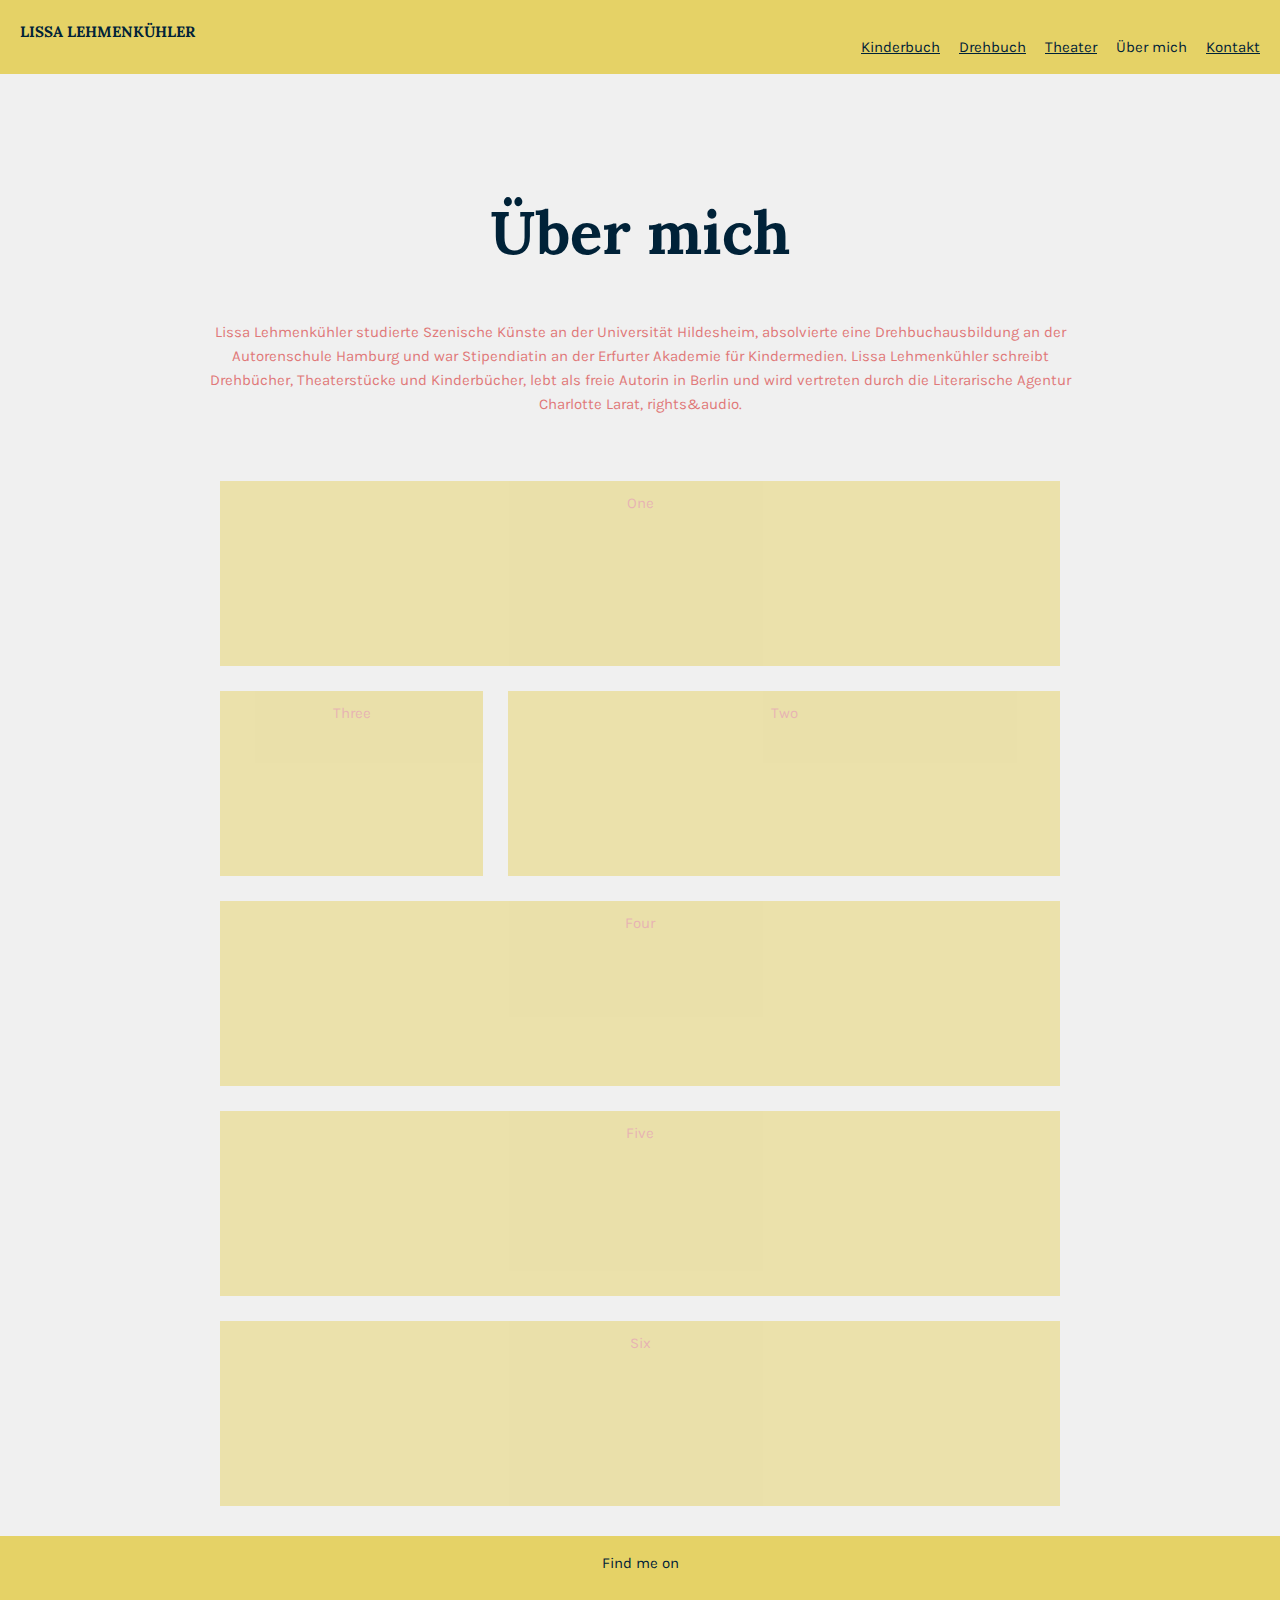
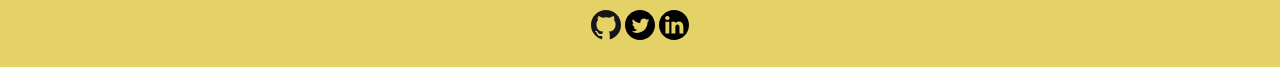
==== about.html @ 42786f89 "Initial commit" ====
<!DOCTYPE html>
<html>
<head>
    <meta charset="utf-8">
    <meta name="viewport" content="width=device-width, initial-scale=1">
    <title>Berit Stange - About</title>
    <link rel="icon" type="image/png" href="img/favicon-32x32.png" sizes="32x32" />
    <link href="https://fonts.googleapis.com/css2?family=Karla:wght@400;700&family=Lora:wght@700&display=swap" rel="stylesheet"> 
    <link rel="stylesheet" type="text/css" href="css/styles.css">
</head>
<body>
        <header class="page-header clear">
            <a href="index.html" class="page-header__item logo">LISSA LEHMENKÜHLER</a>
<!--            <div class="clear"></div>-->
            <nav  class="main-navigation page-header__item">
                <ul role="menubar" class="navigation-list">
                    <li role="presentation">
                        <a href="mosaic.html" role="menuitem" class="navigation-list__item">Kinderbuch</a>
                    </li>
                    <li role="presentation">
                        <a href="work.html" role="menuitem" class="navigation-list__item ">Drehbuch</a>
                    </li>
                    <li role="presentation">
                        <a href="mosaic.html" role="menuitem" class="navigation-list__item">Theater</a>
                    </li>
                    <li role="presentation">
                        <a href="about.html" role="menuitem" class="navigation-list__item navigation-list__item--active">Über mich</a>
                    </li>
                    <li role="presentation">
                        <a href="contact.html" role="menuitem" class="navigation-list__item">Kontakt</a>
                    </li>
                </ul>
            </nav>
        </header>
        <main class="main-content">
            <div class="main-content__center">
                <h1>Über mich</h1>
                <p>Lissa Lehmenkühler studierte Szenische Künste an der Universität Hildesheim, absolvierte eine Drehbuchausbildung an der Autorenschule Hamburg und war Stipendiatin an der Erfurter Akademie für Kindermedien. Lissa Lehmenkühler schreibt Drehbücher, Theaterstücke und Kinderbücher, lebt als freie Autorin in Berlin und wird vertreten durch die Literarische Agentur Charlotte Larat, rights&audio.</p>
            </div>
            <div class="wrapper">
              <div class="one">One</div>
              <div class="two">Two</div>
              <div class="three">Three</div>
              <div class="four">Four</div>
              <div class="five">Five</div>
              <div class="six">Six</div>
            </div>
        </main>
        <footer class="page-footer">
            <p>Find me on</p>
            <div>
              <!-- Github logo -->
              <img src="img/icon-github.svg" alt="github">
              <!-- Twitter logo -->
              <img src="img/icon-twitter.svg" alt="twitter">
              <!-- LinkedIn logo -->
              <img src="img/icon-linkedin.svg" alt="linkedin">
            </div>
        </footer>
<!--        <script src="js/tota11y.min.js"></script>-->
</body>
</html>
---- css/styles.css ----
:root {
  --primary-color: #e5d266;
  --secondary-color: #e07878;
  --dark-color: #002238;
  --light-color: #f0f0f0;  
  --font-sans: 'Karla', sans-serif; 
  --font-serif: 'Lora', serif; 
  --font-big: 60px;  
  --font-medium: 30px;  
  --font-small: 15px;
  --font-heavy: 700;
  --font-light: 400;  
}

* {
  box-sizing: border-box;
}

body {
  font-family: var(--font-sans);
  font-weight: var(--font-light);
  font-size: var(--font-small);
  line-height: 1.6;
  background-color: var(--light-color);
  color: var(--secondary-color);
  margin: 0 auto;
}

h1 {
  font-family: var(--font-serif);
  font-size:  var(--font-big);
  font-weight: var(--font-heavy);
  color: var(--dark-color);
}

h2 {
  font-family: var(--font-serif);
  font-size: var(--font-medium);
  font-weight: var(--font-heavy);
  color: var(--primary-color);
}

h3 {
  font-family: var(--font-serif);
  font-size: var(--font-small);
  font-weight: var(--font-heavy);
  color: var(--primary-color);
}

div {
  padding: 10px; 
  margin: 10px; 
}

a {
  color: var(--dark-color);
}

a:visited {
/*  color: var(--secondary-color);*/
}

a:hover, a:focus {
  text-decoration: none;
}

a:active {
/*  color: var(--secondary-color);*/
}

button,
.button  {
  /* overwrites browser defaults and resets the border ---------------2020.12.15*/
  border: none;
  display: inline-block;
  font-family: inherit;
  background-color: var(--secondary-color);
  color: var(--dark-color);
  text-decoration: none;
  padding: 10px;
  margin: 10px;
  border-radius: 3px;
  transition: 0.2s opacity;
}

button:hover, 
button:focus,
.button:hover,
.button:focus  {
  cursor: pointer;
  opacity: 0.8;
}

.button__secondary {
  background-color: var(--primary-color);
  opacity: 0.5;
  color: var(--dark-color);
}

.navigation-list__item--active {
  text-decoration: none;
}

.logo {
/*    width: 250px;*/
    color: var(--dark-color);
    font-family: var(--font-serif);
    font-size: var(--font-small);
    font-weight: var(--font-heavy);
    text-decoration: none;
/*    position: relative;*/
/*    top: 5px;*/
/*    object-position: center;*/
}

/* -------------------------------2020-12-12----*/

.profile__portrait {
  float: left;
  width: 100%;
/*  margin-right: 400px;*/
/*  margin-left: 100px;  */
  margin-top: 100px;
  border-radius: 50%;
}

.profile {
  max-width: 80%;
  margin: 0 auto;
  display: flex;
  justify-content: center;
  min-height: 70vh;
  display: grid;
  grid-template-columns: 1fr 2fr;
}

.profile__text {
    flex: 1 1 100px;
/*    max-width: 600px;*/
    display: block;
    vertical-align: middle;
}

.profile__text p {
    font-size: var(--font-small);
}

.page-header {
  background-color: var(--primary-color);
  display: flex;
  width: 100%;
  padding: 20px;
  padding-bottom: 0px;
/*  border-bottom: 1px solid;*/
  border-color: var(--primary-color); 
}

.page-header a {
/*    color: var(--dark-color);*/
}

.page-header__item {
/*  flex: 0 1 200px;*/
}

.page-header__item:last-child {
  flex-grow: 1;
  text-align: right;
}

.navigation-list {
  list-style-type: none;
}

.navigation-list li {
  display: inline-block;
  margin-left: 15px;
}

/* ------------------------------------center content about.html----*/

.main-content {
    max-width: 900px;
    margin: 0 auto;
    text-align: center;
    padding-top: 20px;
/*    padding-bottom: 20px;*/
    min-height: 80vh;
}
.main-content__table{
    margin: 0 auto;
}
.main-content__center {
    width: 100%;
/*    max-width: 600px;*/
    margin: 0 auto;
/*    text-align: center;*/
    padding-top: 50px;
    padding-bottom: 20px;
/*    min-height: 80vh;*/
/*    vertical-align: middle;*/
}
/* ------------------------------------footer----*/
.page-footer {
    display: flex;
    flex-direction: column;
    text-align: center;
    background-color: var(--primary-color);
    color: var(--dark-color);
    width: 100%;
}

/* ---------------start grid fallback */

.grid__item {
     display: inline-block;
     width: 33%;
}

/* ---------------end grid fallback */

/* grid-template-columns: 300px 300px 300px; fractions are better than pixels - they are responsive */
@supports (display: grid) {
 .grid {
     display: grid;
     grid-template-columns: 1fr 1fr 1fr;
     grid-gap: 20px;
     margin: 0;
 }
 .grid__item {
     background-color: var(--secondary-color);
     color: var(--dark-color);
     width: auto;
     min-height: auto;
     margin: 0;
 }
 .grid__item:last-child {
     grid-column: 3 / 3;
     grid-row: 1 / 3;
 }
}



/* -----------------------------------------------------2020-12-15 media queries ----*/
@media all and (max-width: 500px) {
  .grid {
    grid-template-columns: 1fr;
/*      grid-row: 1fr 1fr;*/
  }
  .profile__portrait {
/*  float: left;*/
  width: 100%;
  margin-top: 100px;
  border-radius: 50%;
  }  
  .logo {
      width: 100%;
/*      margin: 0 auto;*/
/*      padding: 20px;*/
    }  
    .page-header__item:last-child {
/*  flex-grow: 1;*/
        float: none;
  text-align: center;
        width: 100%;
}

}

@media all and (min-width: 500px) and (max-width: 750px){
  .grid {
    grid-template-columns: 1fr 1fr;
  }
    .logo {
      width: 100%;
/*        margin: 0 auto;*/
/*        padding: 20px;*/
    } 
    .page-header__item:last-child {
/*  flex-grow: 1;*/
        float: none;
  text-align: center;
        width: 100%;
}
    
}

/*shared code*/
@media all and (max-width: 750px) {
  .grid {
    grid-gap: 10px;
  }
  .grid__item:last-child {
    grid-column: auto / auto;
    grid-row: auto / auto;
  }
  h1 {
    font-size: var(--font-medium);
  }
}


/* ----------------------2020-12-27 https://css-tricks.com/almanac/properties/a/animation/----*/
.element1 {
  height: 100px;
  width: 100px;
  margin: 0 auto;
  background-color: var(--primary-color);
  animation-name: stretch;
  animation-duration: 3s; 
  animation-timing-function: ease-out; 
  animation-delay: 0;
  animation-direction: alternate;
  animation-iteration-count: infinite;
  animation-fill-mode: none;
  animation-play-state: running;
}

@keyframes stretch {
  0% {
    transform: scale(.3);
    background-color: var(--primary-color);
    border-radius: 50%;
  }
  100% {
    transform: scale(1.5);
    background-color: var(--secondary-color);
  }
}
/* ----------------------2020-01-08 https://developer.mozilla.org/de/docs/Web/CSS/CSS_Grid_Layout ----*/

.wrapper {
    
  display: grid;
  grid-template-columns: repeat(3, 1fr);
  grid-gap: 5px;
  grid-auto-rows: minmax(100px, auto);
}
.one {
    background-color: var(--primary-color);
    opacity: 50%;
    
  grid-column: 1 / 4;
  grid-row: 1 / 3;
}
.two {
    background-color: var(--primary-color);
    opacity: 50%;
    
  grid-column: 2 / 4;
  grid-row: 3 / 5;
}
.three {
    background-color: var(--primary-color);
    opacity: 50%;
    
  grid-column: 1;
  grid-row: 3 / 5;
}
.four {
    background-color: var(--primary-color);
    opacity: 50%;
    
  grid-column: 1 / 4;
  grid-row: 5 / 7;
}
.five {
    background-color: var(--primary-color);
    opacity: 50%;
    
  grid-column: 1 / 4;
  grid-row: 7 / 9;
}
.six {
    background-color: var(--primary-color);
    opacity: 50%;
    
  grid-column: 1 / 4;
  grid-row: 9 / 11;
}

.wide {
    width: 100%;
}
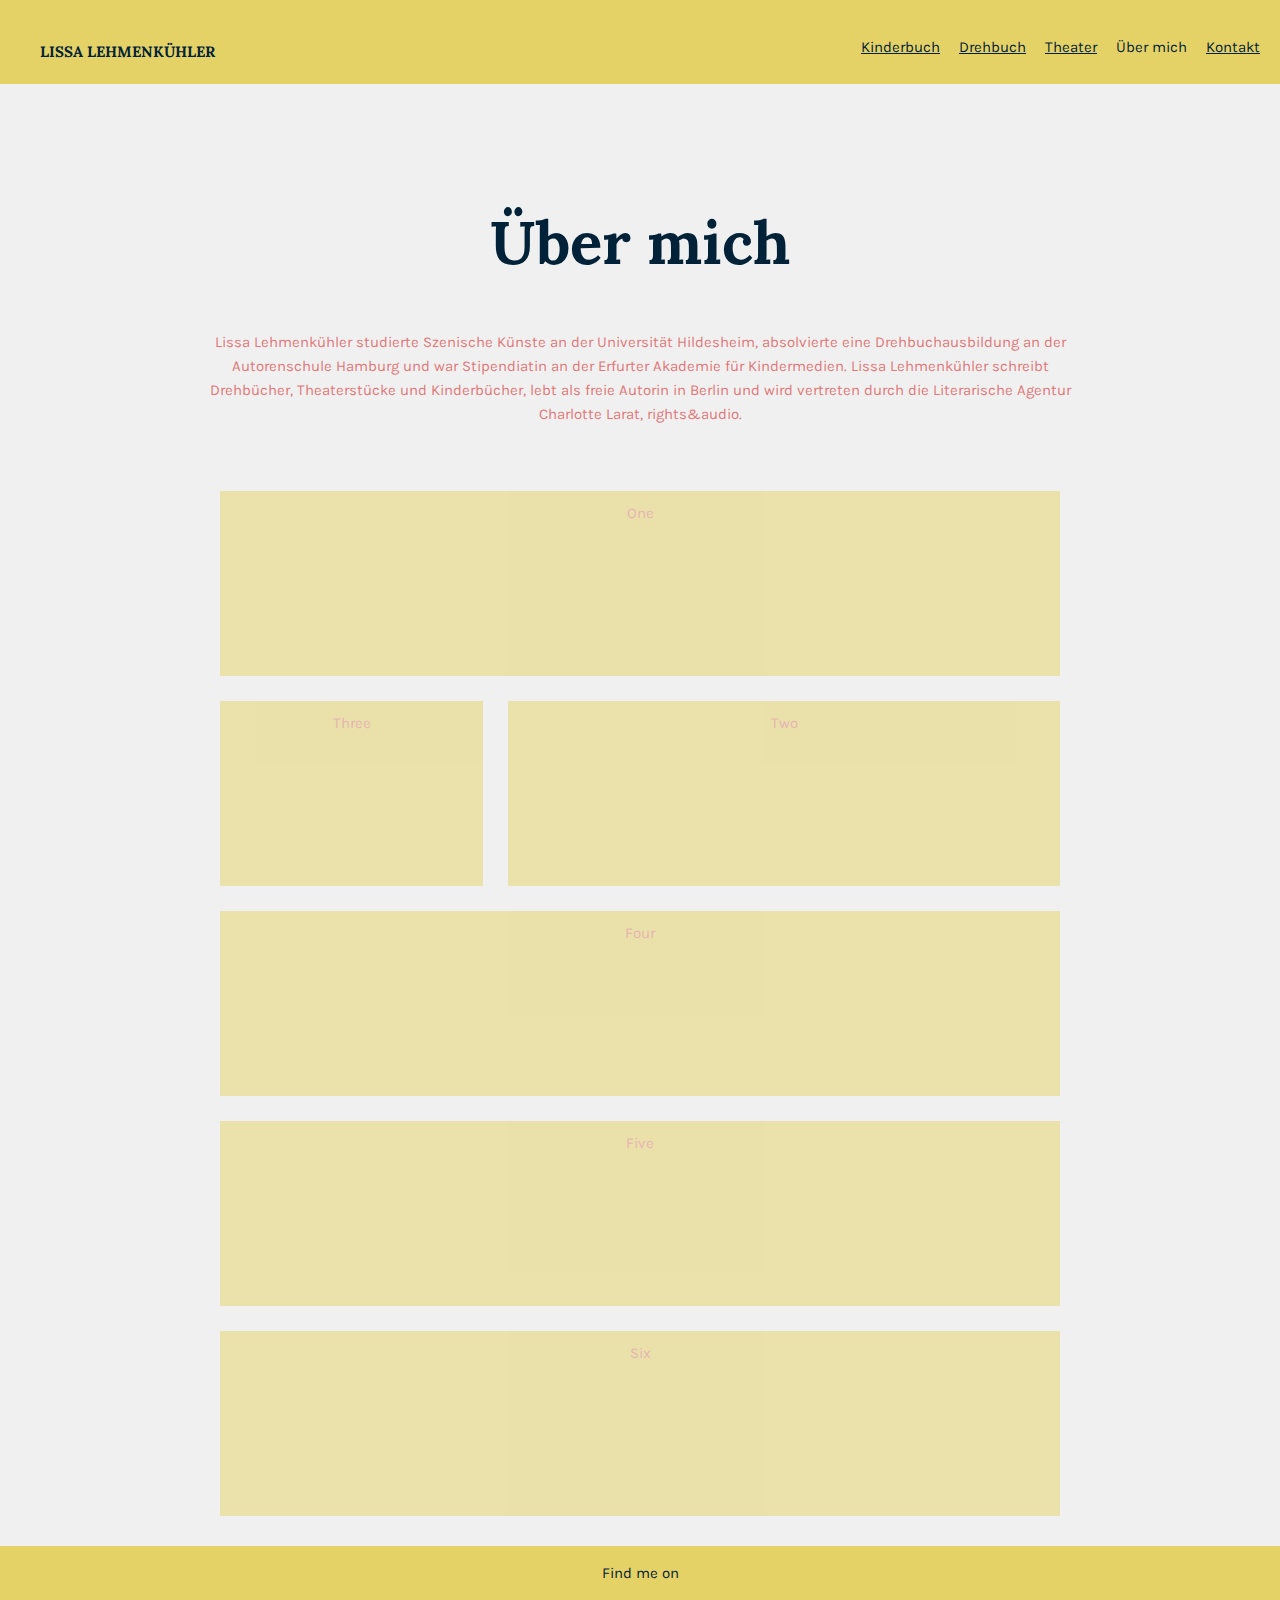
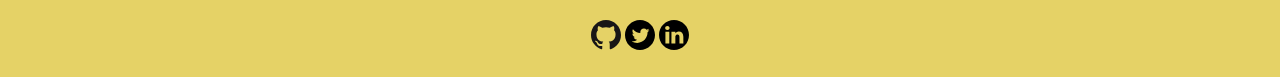
==== commit a36ccb78: "corrected header (vertically center with flex and padding)" ====
--- a/about.html
+++ b/about.html
@@ -9,10 +9,11 @@
     <link rel="stylesheet" type="text/css" href="css/styles.css">
 </head>
 <body>
-        <header class="page-header clear">
-            <a href="index.html" class="page-header__item logo">LISSA LEHMENKÜHLER</a>
-<!--            <div class="clear"></div>-->
-            <nav  class="main-navigation page-header__item">
+        <header class="page-header">
+                <div class="wide">
+                    <a href="index.html" class="page-header__item logo">LISSA LEHMENKÜHLER</a>
+                </div>
+            <nav  class="main-navigation page-header__item wide">
                 <ul role="menubar" class="navigation-list">
                     <li role="presentation">
                         <a href="mosaic.html" role="menuitem" class="navigation-list__item">Kinderbuch</a>
